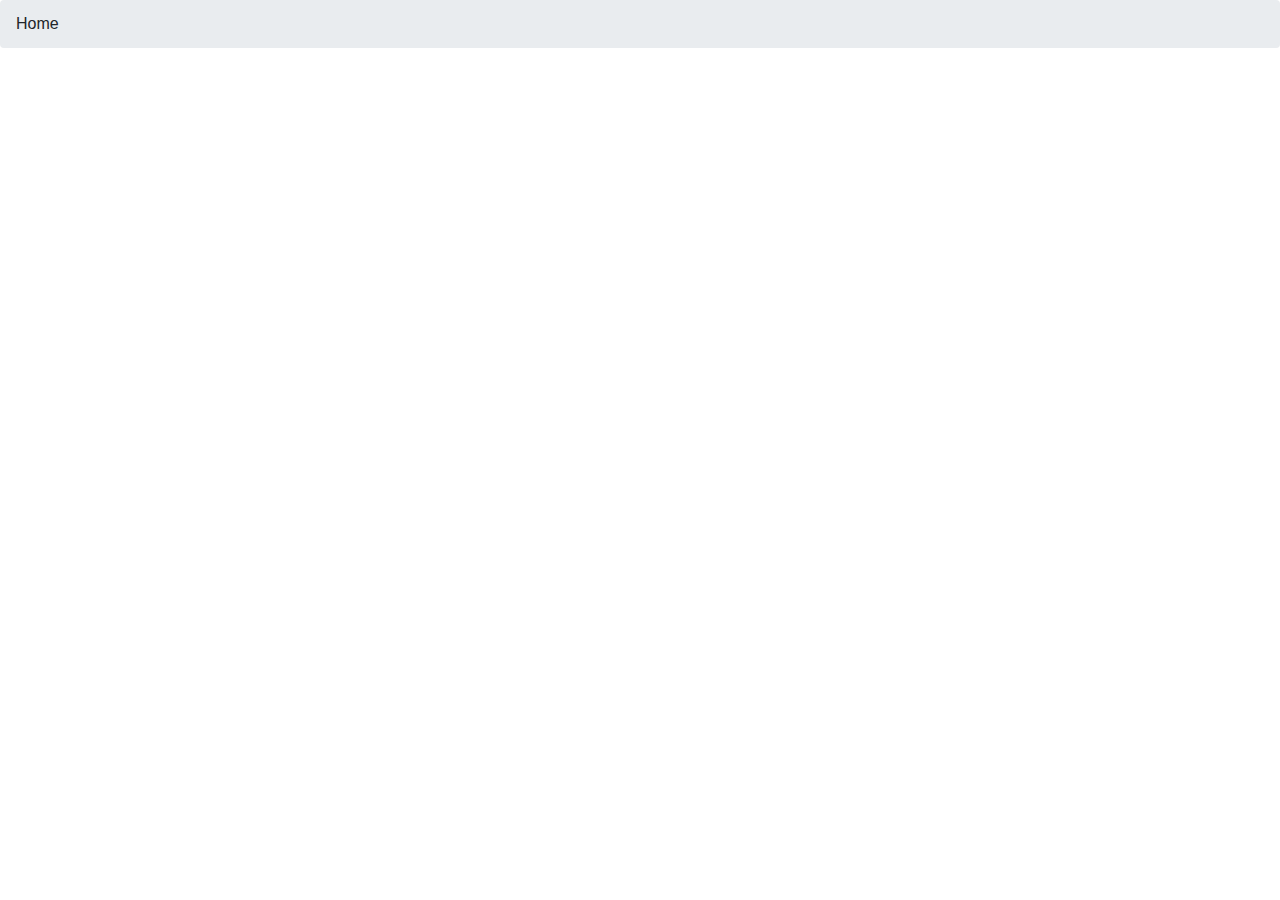
==== index.html @ 9f73827e "Add files via upload" ====
<!doctype html>
<html lang="en">
  <head>
    <!-- Required meta tags -->
    <meta charset="utf-8">
    <meta name="viewport" content="width=device-width, initial-scale=1, shrink-to-fit=no">

    <!-- CSS links-->
    <link rel="stylesheet" type="text/css" href="css/bootstrap.min.css">
    <link rel="stylesheet" type="text/css" href="css/style.css">

    <title>Breadcrumb</title>
  </head>
  <body>
    <nav arial-level="breadcrumb">
      <ol class="breadcrumb">
        <li class="bread-iteam active" arial-current="page">Home</li>
      </ol>
    </nav>

    <!-- JavaScript -->
    <script src="js/bootstrap.min.js"></script>
    <script src="js/jquery-3.3.1.min.js"></script>
    <script src="js/script.js"></script>
  </body>
</html>
---- css/style.css ----
h2{
	padding-bottom: 5px;
	border-bottom: 2px solid black;
	color: orange;
}
h3{
	padding-bottom: 20px;
}
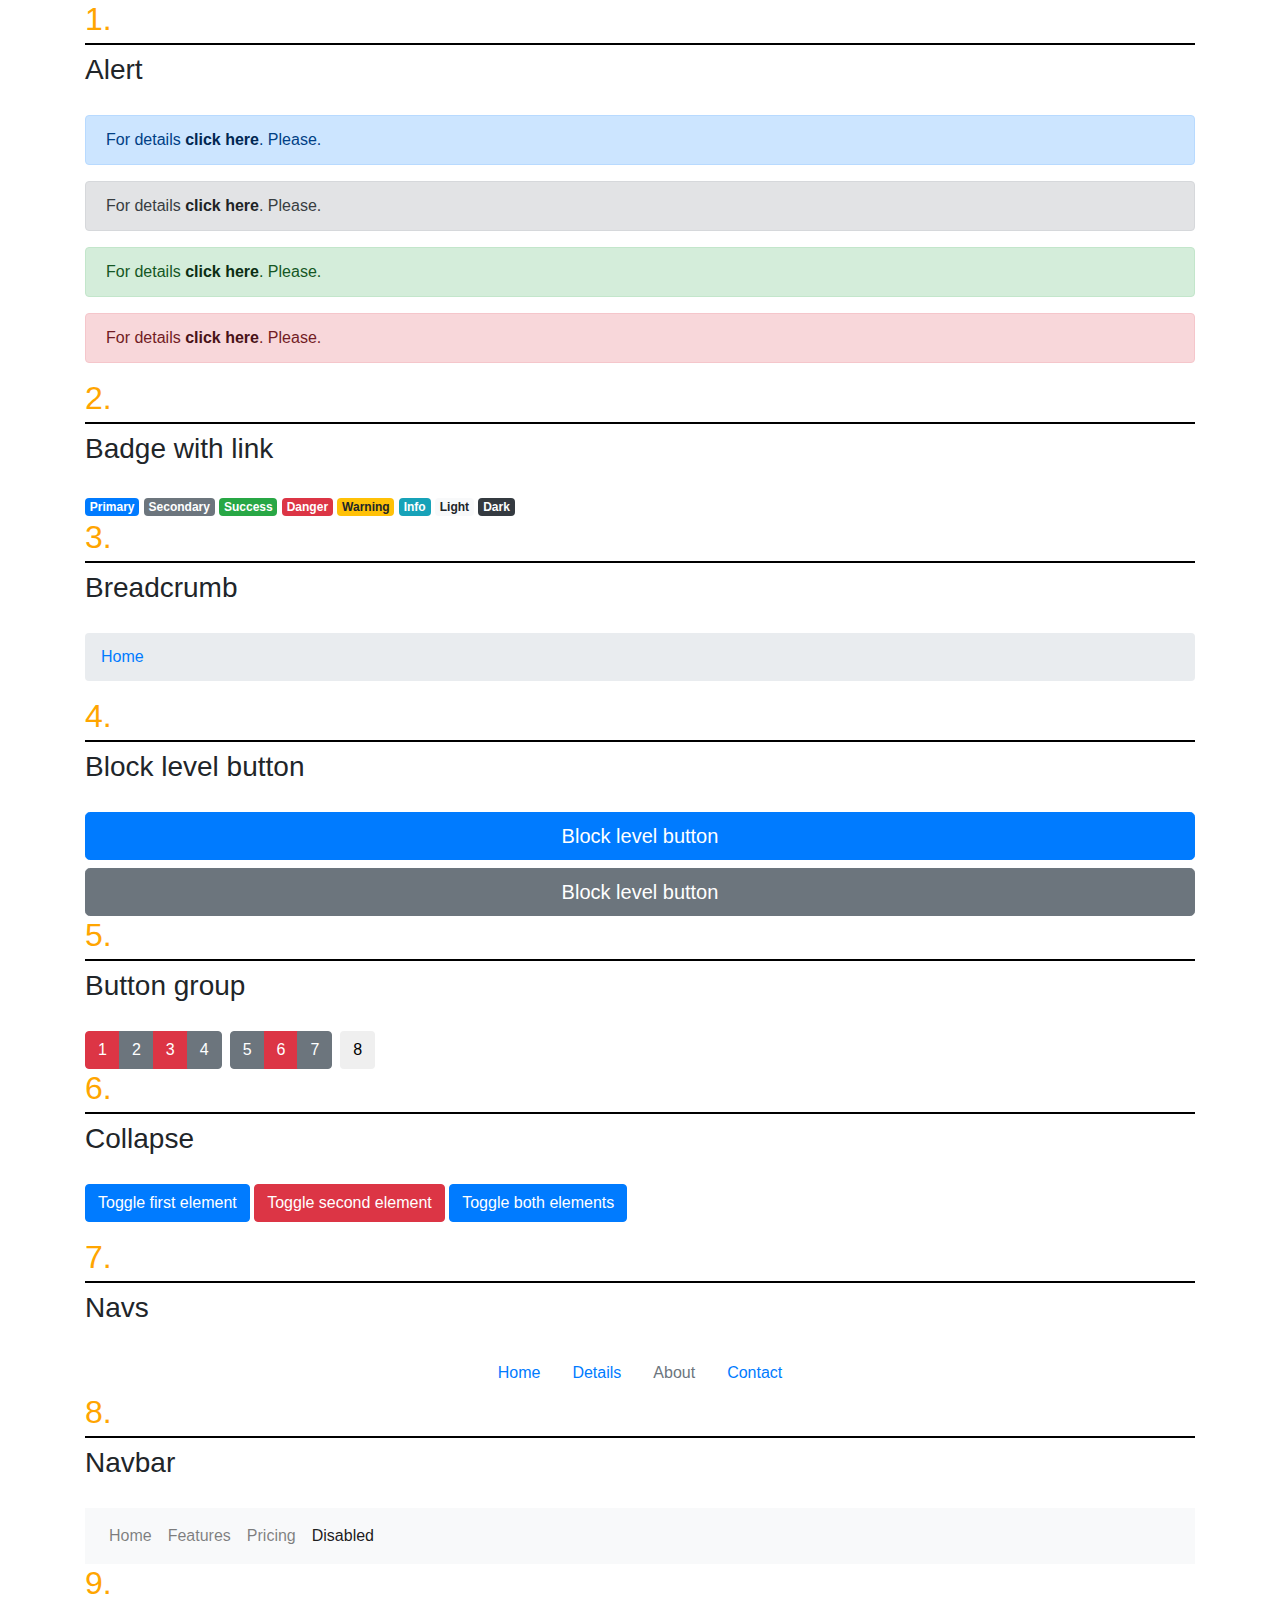
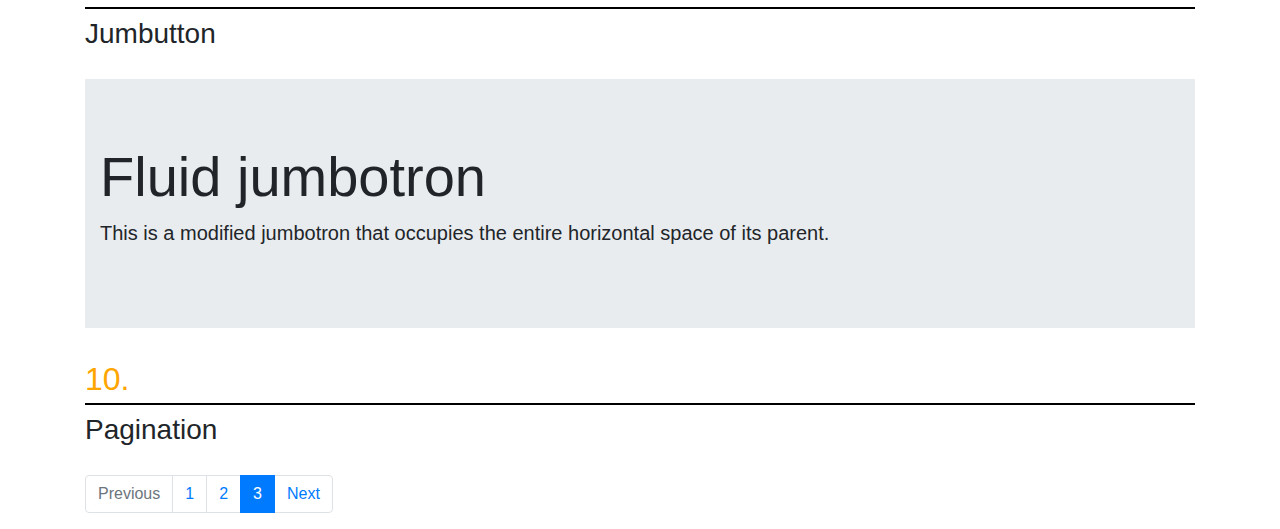
==== commit 61921db2: "Update index.html" ====
--- a/index.html
+++ b/index.html
@@ -12,15 +12,143 @@
     <title>Breadcrumb</title>
   </head>
   <body>
+    <div class="container">
+    <h2>1.</h2>
+    <h3>Alert</h3>
+    <div class="alert alert-primary" role="alert">
+      For details <a href="#" class="alert-link">click here</a>. Please.
+    </div>
+    <div class="alert alert-secondary" role="alert">
+      For details <a href="#" class="alert-link">click here</a>. Please.
+    </div>
+    <div class="alert alert-success" role="alert">
+      For details <a href="#" class="alert-link">click here</a>. Please.
+    </div>
+    <div class="alert alert-danger" role="alert">
+     For details <a href="#" class="alert-link">click here</a>. Please.
+    </div>
+
+    <h2>2.</h2>
+    <h3>Badge with link</h3>
+    <a href="#" class="badge badge-primary">Primary</a>
+    <a href="#" class="badge badge-secondary">Secondary</a>
+    <a href="#" class="badge badge-success">Success</a>
+    <a href="#" class="badge badge-danger">Danger</a>
+    <a href="#" class="badge badge-warning">Warning</a>
+    <a href="#" class="badge badge-info">Info</a>
+    <a href="#" class="badge badge-light">Light</a>
+    <a href="#" class="badge badge-dark">Dark</a>
+
+    <h2>3.</h2>
+    <h3>Breadcrumb</h3>
     <nav arial-level="breadcrumb">
       <ol class="breadcrumb">
-        <li class="bread-iteam active" arial-current="page">Home</li>
+        <li class="bread-iteam active"><a href="index.html">Home</a></li>
       </ol>
     </nav>
 
+    <h2>4.</h2>
+    <h3>Block level button</h3>
+    <button type="button" class="btn btn-primary btn-lg btn-block">Block level button</button>
+    <button type="button" class="btn btn-secondary btn-lg btn-block">Block level button</button>
+
+    <h2>5.</h2>
+    <h3>Button group</h3>
+    <div class="btn-toolbar" role="toolbar" aria-label="Toolbar with button groups">
+    <div class="btn-group mr-2" role="group" aria-label="First group">
+      <button type="button" class="btn btn-danger">1</button>
+      <button type="button" class="btn btn-secondary">2</button>
+      <button type="button" class="btn btn-danger">3</button>
+      <button type="button" class="btn btn-secondary">4</button>
+    </div>
+    <div class="btn-group mr-2" role="group" aria-label="Second group">
+      <button type="button" class="btn btn-secondary">5</button>
+      <button type="button" class="btn btn-danger">6</button>
+      <button type="button" class="btn btn-secondary">7</button>
+    </div>
+    <div class="btn-group" role="group" aria-label="Third group">
+      <button type="button" class="btn btn-primarysecondary">8</button>
+    </div>
+  </div>
+
+  <h2>6.</h2>
+  <h3>Collapse</h3>
+  <p>
+    <a class="btn btn-primary" data-toggle="collapse" href="#multiCollapseExample1" role="button" aria-expanded="false" aria-controls="multiCollapseExample1">Toggle first element</a>
+    <button class="btn btn-danger" type="button" data-toggle="collapse" data-target="#multiCollapseExample2" aria-expanded="false" aria-controls="multiCollapseExample2">Toggle second element</button>
+    <button class="btn btn-primary" type="button" data-toggle="collapse" data-target=".multi-collapse" aria-expanded="false" aria-controls="multiCollapseExample1 multiCollapseExample2">Toggle both elements</button>
+  </p>
+
+  <h2>7.</h2>
+  <h3>Navs</h3>
+  <ul class="nav justify-content-center">
+    <li class="nav-item">
+      <a class="nav-link" href="#">Home</a>
+    </li>
+    <li class="nav-item">
+      <a class="nav-link active" href="#">Details</a>
+    </li>
+    <li class="nav-item">
+      <a class="nav-link disabled" href="#">About</a>
+    </li>
+    <li class="nav-item">
+      <a class="nav-link" href="#">Contact</a>
+    </li>
+  </ul>
+   
+  <h2>8.</h2>
+  <h3>Navbar</h3>
+  <nav class="navbar navbar-expand-lg navbar-light bg-light">
+    <div class="collapse navbar-collapse" id="navbarNav">
+      <ul class="navbar-nav">
+        <li class="nav-item">
+          <a class="nav-link" href="#">Home <span class="sr-only">(current)</span></a>
+        </li>
+        <li class="nav-item">
+          <a class="nav-link" href="#">Features</a>
+        </li>
+        <li class="nav-item">
+          <a class="nav-link" href="#">Pricing</a>
+        </li>
+        <li class="nav-item active">
+          <a class="nav-link disabled" href="#">Disabled</a>
+        </li>
+      </ul>
+    </div>
+  </nav>
+
+  <h2>9.</h2>
+  <h3>Jumbutton</h3>
+  <div class="jumbotron jumbotron-fluid">
+    <div class="container">
+      <h1 class="display-4">Fluid jumbotron</h1>
+      <p class="lead">This is a modified jumbotron that occupies the entire horizontal space of its parent.</p>
+    </div>
+  </div>
+
+  <h2>10.</h2>
+  <h3>Pagination</h3>
+  <nav aria-label="...">
+    <ul class="pagination">
+      <li class="page-item disabled">
+        <a class="page-link" href="#" tabindex="-1">Previous</a>
+      </li>
+      <li class="page-item"><a class="page-link" href="#">1</a></li>
+      <li class="page-item">
+        <a class="page-link" href="#">2 <span class="sr-only">(current)</span></a>
+      </li>
+      <li class="page-item active"><a class="page-link" href="#">3</a></li>
+      <li class="page-item">
+        <a class="page-link" href="#">Next</a>
+      </li>
+    </ul>
+  </nav>
+
+</div>
+</div>
     <!-- JavaScript -->
     <script src="js/bootstrap.min.js"></script>
     <script src="js/jquery-3.3.1.min.js"></script>
     <script src="js/script.js"></script>
   </body>
-</html>+</html>
